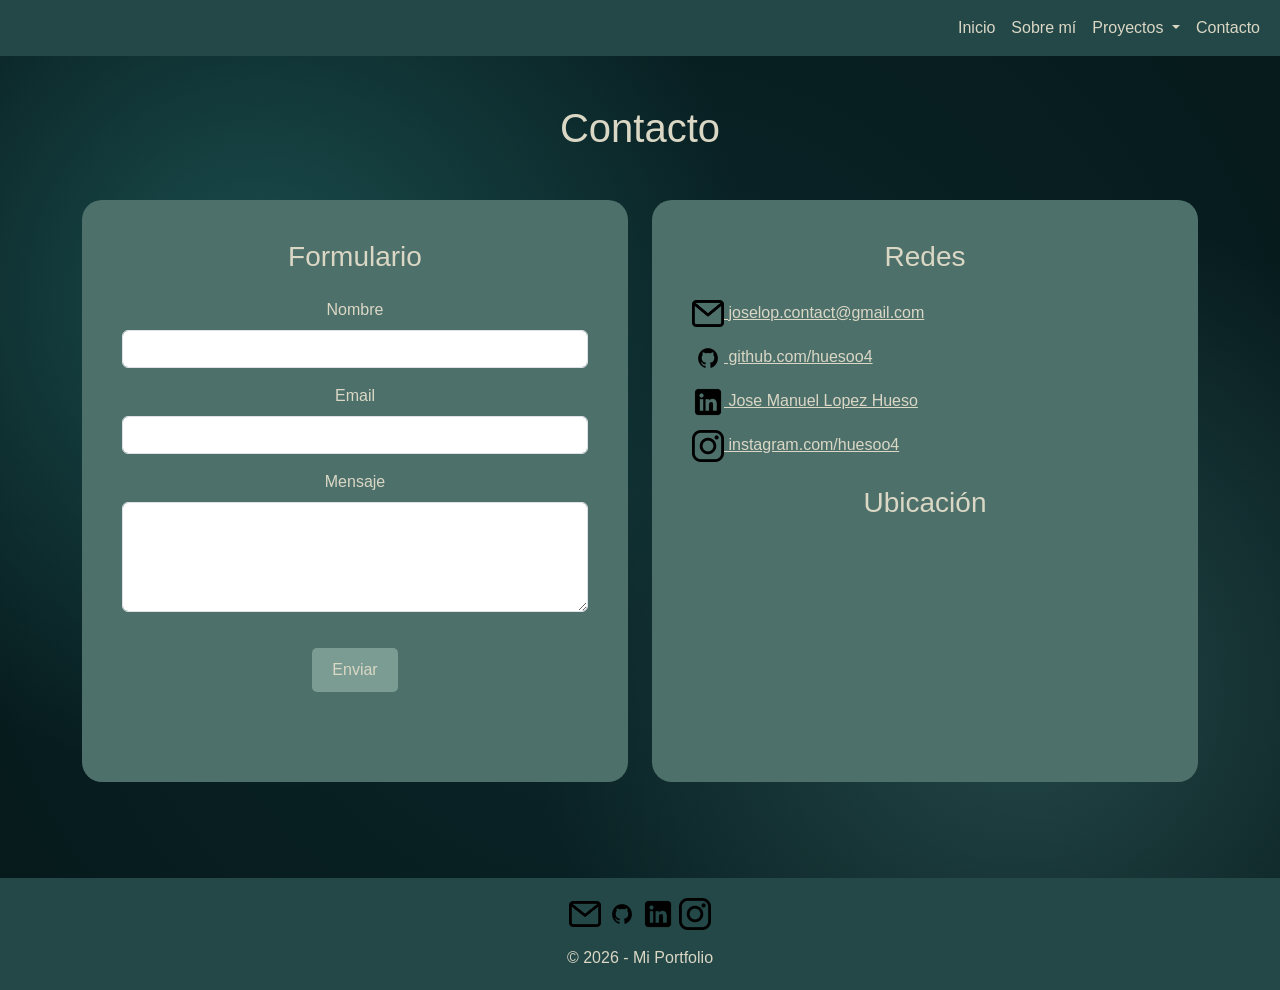
==== contacto.html @ bbd08af5 "Add files via upload" ====
<!DOCTYPE html>
<html lang="es">
<head>
    <meta charset="UTF-8">
    <title>Contacto</title>
    <meta name="viewport" content="width=device-width, initial-scale=1.0">
    <link rel="icon" type="image/png" href="img/principal.png">
    <link rel="stylesheet" href="css/style.css">
    <link href="https://cdn.jsdelivr.net/npm/bootstrap@5.3.2/dist/css/bootstrap.min.css" rel="stylesheet">
    <link rel="stylesheet" href="https://cdnjs.cloudflare.com/ajax/libs/font-awesome/6.5.0/css/all.min.css">
</head>

<body class="cuerpo">

  <header>
      <nav class="navbar navbar-expand-lg">
          <div class="container-fluid">
            <a class="navbar-brand" href="#" class="letra"></a>
            <button class="navbar-toggler" type="button" data-bs-toggle="collapse" data-bs-target="#navbarNavDropdown" aria-controls="navbarNavDropdown" aria-expanded="false" aria-label="Toggle navigation">
              <span class="navbar-toggler-icon"></span>
            </button>
            <div class="collapse navbar-collapse" id="navbarNavDropdown">
              <ul class="navbar-nav ms-auto align-items-lg-center">
                <li class="nav-item">
                  <a class="nav-link" aria-current="page" href="index.html">Inicio</a>
                </li>
                <li class="nav-item">
                  <a class="nav-link" href="sobremi.html">Sobre mí</a>
                </li>
                <li class="nav-item dropdown">
                  <a class="nav-link dropdown-toggle letra" href="#" role="button" data-bs-toggle="dropdown" aria-expanded="false">
                    Proyectos
                  </a>
                  <ul class="dropdown-menu">
                    <li><a class="dropdown-item" href="proyectos.html#redes">Redes</a></li>
                    <li><a class="dropdown-item" href="proyectos.html#sistemas">Sistemas</a></li>
                    <li><a class="dropdown-item" href="proyectos.html#desarrollo">Desarrollo</a></li>
                  </ul>
                </li>
                <li class="nav-item">
                  <a class="nav-link" href="contacto.html">Contacto</a>
                </li>
              </ul>
            </div>
          </div>
      </nav>
  </header>

  <main class="container py-5">

    <h1 class="text-center letra mb-5">Contacto</h1>

    <div class="row g-4">

      <!-- FORMULARIO -->
      <div class="col-md-6">

        <div class="caja">
          <h3 class="letra mb-4">Formulario</h3>


          <form action="http://172.22.200.240/resultado.php" method="POST">

            <div class="mb-3">
              <label class="form-label letra">Nombre</label>
              <input type="text" name="nombre" class="form-control" required> 
            </div>

            <div class="mb-3">
              <label class="form-label letra">Email</label>
              <input type="email" name="email" class="form-control" required>
            </div>

            <div class="mb-3">
              <label class="form-label letra">Mensaje</label>
              <textarea class="form-control" name="mensaje" rows="4" required></textarea>
            </div>

            <div class="text-center">
              <button type="submit" class="boton">Enviar</button>
            </div>

          </form>

        </div>

        </div>

          <!-- REDES + MAPA -->
          <div class="col-md-6">

            <div class="caja">

            <h3 class="letra mb-4">Redes</h3>

              <ul class="lista-contacto">

                <li>
                  <a href="mailto:joselop.contact@gmail.com" class="letra">
                  <img src="img/email.png" class="logo">
                  joselop.contact@gmail.com
                  </a>
                </li>

                <li>
                  <a href="https://github.com/huesoo4" target="_blank" class="letra">
                  <img src="img/github.png" class="logo">
                  github.com/huesoo4
                  </a>
                </li>

                <li>
                  <a href="https://www.linkedin.com/in/jose-manuel-lopez-hueso" target="_blank" class="letra">
                  <img src="img/linkedin.png" class="logo">
                  Jose Manuel Lopez Hueso
                  </a>
                </li>

                <li>
                  <a href="https://instagram.com/huesoo4" target="_blank" class="letra">
                  <img src="img/instagram.png" class="logo">
                  instagram.com/huesoo4
                  </a>
                </li>

              </ul>

            <h3 class="letra mt-4 mb-3">Ubicación</h3>

            <iframe 
              src="https://www.google.com/maps?q=Sevilla&output=embed"
              width="100%" 
              height="200" 
              style="border:0; border-radius:10px;"
              loading="lazy">
            </iframe>

            </div>

        </div>

    </div>

  </main>
<br>
<br>

<footer class="footer text-center letra">

  <a href="mailto:jlop.contact@gmail.com">
    <img src="img/email.png" class="logo" alt="email">
  </a>

  <a href="https://github.com/huesoo4" target="_blank">
    <img src="img/github.png" class="logo" alt="github">
  </a>

  <a href="https://www.linkedin.com/in/jose-manuel-lópez-hueso-017b24330" target="_blank">
    <img src="img/linkedin.png" class="logo" alt="linkedin">
  </a>

  <a href="https://instagram.com/huesoo4" target="_blank">
    <img src="img/instagram.png" class="logo" alt="instagram">
  </a>

  <p class="mt-3 mb-0">© 2026 - Mi Portfolio</p>

</footer>
<script src="https://cdn.jsdelivr.net/npm/bootstrap@5.3.2/dist/js/bootstrap.bundle.min.js"></script>
</body>
</html>
---- css/style.css ----
:root  {
    --color-fondo: #0b272a;
    --color-cabeceras: #244747;
    --color-caja: #4e706b;
    --color-hover: #7b9c92;
    --color-texto: #dad7c5;
}

.cuerpo{
font-family:sans-serif;
background:
radial-gradient(circle at 20% 30%, #1b4d4d 0%, transparent 40%),
radial-gradient(circle at 80% 70%, #244747 0%, transparent 40%),
radial-gradient(circle at 50% 50%, #0b272a 0%, #06191b 100%);
}

.navbar{
  background: var(--color-cabeceras);
}

.nav-item .nav-link{
  color: var(--color-texto);
}   

.letra{
  color: var(--color-texto);
}

h2{
margin-bottom:30px;
}

figure{
position:relative;
margin:0;
height:100%;
overflow:hidden;
border-radius:20px;
}

.foto-perfil{
  width:500px;
  height:500px;
  object-fit:cover;
  object-position:center 20%;
  border-radius:50%;
  border:5px solid var(--color-fondo);
  display:block;
  margin:auto;

  box-shadow:0 0 25px rgba(0,0,0,0.4);
}

.foto-perfil{
transition:0.3s;
}

.foto-perfil:hover{
transform:scale(1.05);
}

.caja{
  background: var(--color-caja);
  padding:40px;
  border-radius:20px;
  text-align:center;
  height:100%;
}

.caja-pequeña{
  background: var(--color-caja);
  border-radius:20px;
  border: 4px solid var(--color-fondo);
  text-align:center;
  height:100%;
  display:flex;
  flex-direction:column;
}

.caja:hover{
  transform: translateY(-6px);
  box-shadow: 0 15px 30px rgba(0,0,0,0.4);
}

.caja-pequeña:hover{
  transform: translateY(-6px);
  box-shadow: 0 15px 30px rgba(0,0,0,0.4);
}

.caja-pequeña p{
    padding:20px;
}

.titulo-caja{
    width:100%;
    background: linear-gradient(90deg, var(--color-texto));
    padding:10px;
    border-radius:10px 10px 0 0;
    margin-bottom:15px;
    display:flex;
    align-items:center;
    justify-content:center;
    gap:20px; 
}

.titulo-caja h3{
    margin:0;
    color: var(--color-fondo);
    font-size: 22px;

}

.cajas{
  display:flex;
  justify-content:center;
}

.grande{
  height: auto;
}

.carousel img{
  border-radius:10px;
  height: 300px;
  width: 300px;
  object-fit: contain;
}

.imagen{
    width: 200px;
    height: 200px;
    object-fit:contain;
}

.footer {
    background-color: var(--color-cabeceras);
    padding:20px;
}

.footer a{
    color: var(--color-texto);
    text-decoration: none;
}

.boton {
    background-color: var(--color-hover);
    border: none;
    color: var(--color-texto);
    padding: 10px 20px;
    text-align: center;
    text-decoration: none;
    display: inline-block;
    font-size: 16px;
    margin-top: 20px;
    border-radius: 5px;
}

.logo{
    width: 32px;
    height: 32px;
    object-fit:contain;
}

.tabla-estudios{
    background: var(--color-texto);
    color: var(--color-fondo);
    border-radius: 10px;
    overflow: hidden;
}

.tabla-estudios thead{
    background: var(--color-cabeceras);
    color: var(--color-texto);
}

.tabla-estudios th{
    padding:15px;
}

.tabla-estudios td{
    padding:15px;
}

.tabla-estudios tbody tr{
    border-bottom: 1px solid var(--color-fondo);
}

.tabla-estudios tbody tr:hover{
    background: var(--color-hover);
}

.form-control{
background: rgba(255,255,255,0.1);
border: 1px solid var(--color-fondo);
color: var(--color-texto);
}

.form-control:focus{
background: rgba(255,255,255,0.15);
color: var(--color-texto);
border-color: var(--color-hover);
box-shadow:none;
}

.lista-contacto{
list-style:none;
padding:0;
}

.lista-contacto li{
display:flex;
align-items:center;
gap:10px;
margin-bottom:12px;
color:var(--color-texto);
}

.slider {
  overflow: hidden;
  position: relative;
  width: 100%;
  height: 65px;
}

.slide-track {
  display: flex;
  width: calc(200px * 16);
  animation: scroll 30s linear infinite;
}

.tech-logo {
  width: 70px;
  height: 70px;
  object-fit: contain;
  margin: 0 25px;
  flex-shrink: 0;
}

@keyframes scroll {
  0% {
    transform: translateX(0);
  }
  100% {
    transform: translateX(-50%);
  }
}
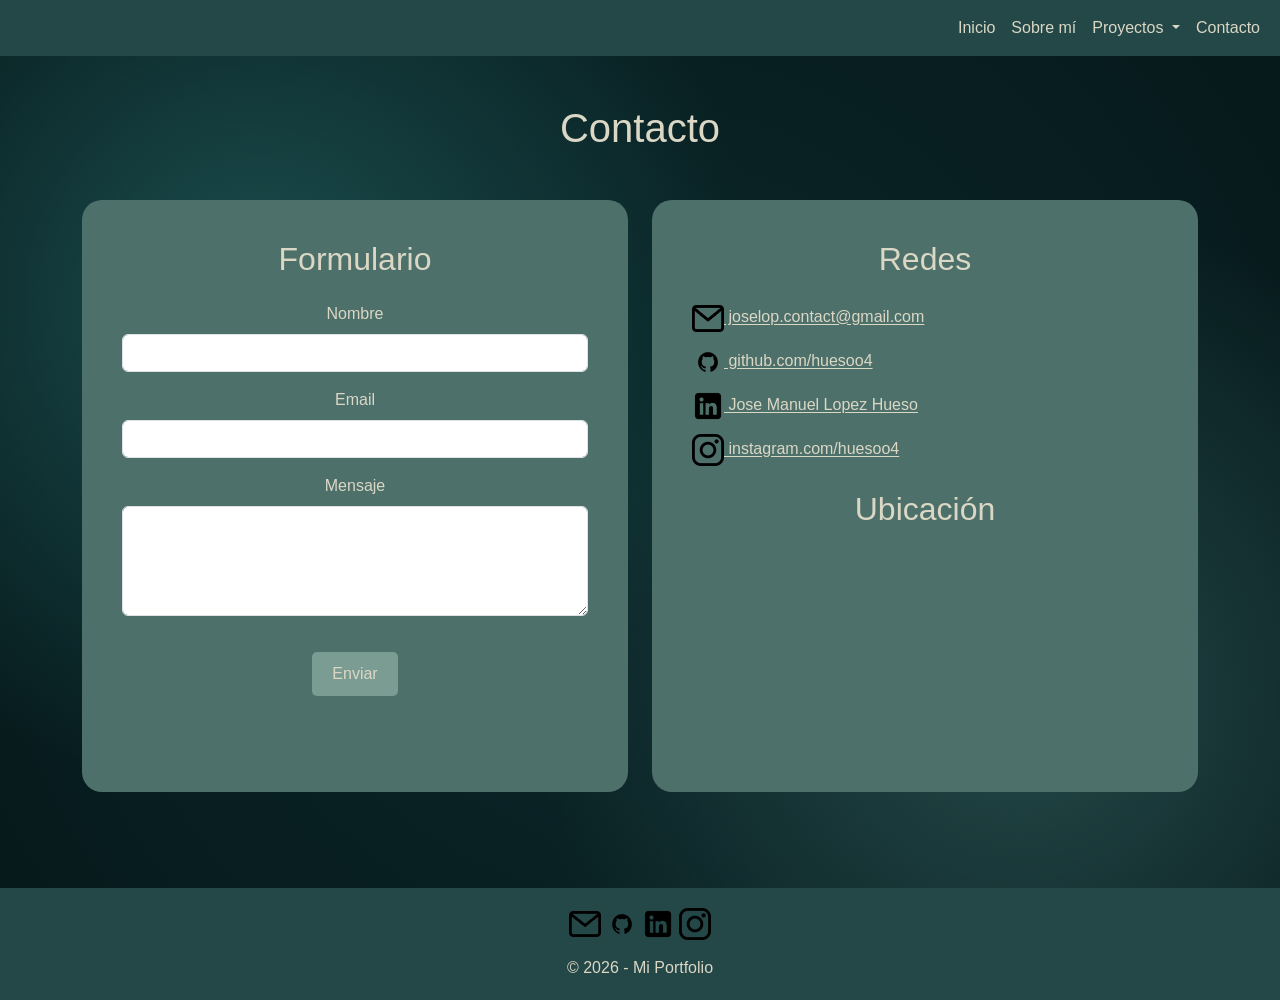
==== commit fcb95468: "Change headings from h3 to h2 in contacto.html" ====
--- a/contacto.html
+++ b/contacto.html
@@ -7,7 +7,7 @@
     <link rel="icon" type="image/png" href="img/principal.png">
     <link rel="stylesheet" href="css/style.css">
     <link href="https://cdn.jsdelivr.net/npm/bootstrap@5.3.2/dist/css/bootstrap.min.css" rel="stylesheet">
-    <link rel="stylesheet" href="https://cdnjs.cloudflare.com/ajax/libs/font-awesome/6.5.0/css/all.min.css">
+    
 </head>
 
 <body class="cuerpo">
@@ -15,7 +15,7 @@
   <header>
       <nav class="navbar navbar-expand-lg">
           <div class="container-fluid">
-            <a class="navbar-brand" href="#" class="letra"></a>
+            <a class="navbar-brand letra" href="#""></a>
             <button class="navbar-toggler" type="button" data-bs-toggle="collapse" data-bs-target="#navbarNavDropdown" aria-controls="navbarNavDropdown" aria-expanded="false" aria-label="Toggle navigation">
               <span class="navbar-toggler-icon"></span>
             </button>
@@ -56,7 +56,7 @@
       <div class="col-md-6">
 
         <div class="caja">
-          <h3 class="letra mb-4">Formulario</h3>
+          <h2 class="letra mb-4">Formulario</h2>
 
 
           <form action="http://172.22.200.240/resultado.php" method="POST">
@@ -91,45 +91,45 @@
 
             <div class="caja">
 
-            <h3 class="letra mb-4">Redes</h3>
+            <h2 class="letra mb-4">Redes</h2>
 
               <ul class="lista-contacto">
 
                 <li>
                   <a href="mailto:joselop.contact@gmail.com" class="letra">
-                  <img src="img/email.png" class="logo">
+                  <img src="img/email.png" class="logo" alt="Email">
                   joselop.contact@gmail.com
                   </a>
                 </li>
 
                 <li>
                   <a href="https://github.com/huesoo4" target="_blank" class="letra">
-                  <img src="img/github.png" class="logo">
+                  <img src="img/github.png" class="logo" alt="GitHub">
                   github.com/huesoo4
                   </a>
                 </li>
 
                 <li>
                   <a href="https://www.linkedin.com/in/jose-manuel-lopez-hueso" target="_blank" class="letra">
-                  <img src="img/linkedin.png" class="logo">
+                  <img src="img/linkedin.png" class="logo" alt="LinkedIn">
                   Jose Manuel Lopez Hueso
                   </a>
                 </li>
 
                 <li>
                   <a href="https://instagram.com/huesoo4" target="_blank" class="letra">
-                  <img src="img/instagram.png" class="logo">
+                  <img src="img/instagram.png" class="logo" alt="Instagram">
                   instagram.com/huesoo4
                   </a>
                 </li>
 
               </ul>
 
-            <h3 class="letra mt-4 mb-3">Ubicación</h3>
+            <h2 class="letra mt-4 mb-3">Ubicación</h2>
 
             <iframe 
-              src="https://www.google.com/maps?q=Sevilla&output=embed"
-              width="100%" 
+              class="mapa"
+              src="https://www.google.com/maps?q=Sevilla&output=embed" 
               height="200" 
               style="border:0; border-radius:10px;"
               loading="lazy">
@@ -148,19 +148,19 @@
 <footer class="footer text-center letra">
 
   <a href="mailto:jlop.contact@gmail.com">
-    <img src="img/email.png" class="logo" alt="email">
+    <img src="img/email.png" class="logo" alt="Email">
   </a>
 
   <a href="https://github.com/huesoo4" target="_blank">
-    <img src="img/github.png" class="logo" alt="github">
+    <img src="img/github.png" class="logo" alt="GitHub">
   </a>
 
   <a href="https://www.linkedin.com/in/jose-manuel-lópez-hueso-017b24330" target="_blank">
-    <img src="img/linkedin.png" class="logo" alt="linkedin">
+    <img src="img/linkedin.png" class="logo" alt="LinkedIn">
   </a>
 
   <a href="https://instagram.com/huesoo4" target="_blank">
-    <img src="img/instagram.png" class="logo" alt="instagram">
+    <img src="img/instagram.png" class="logo" alt="Instagram">
   </a>
 
   <p class="mt-3 mb-0">© 2026 - Mi Portfolio</p>
@@ -168,4 +168,4 @@
 </footer>
 <script src="https://cdn.jsdelivr.net/npm/bootstrap@5.3.2/dist/js/bootstrap.bundle.min.js"></script>
 </body>
-</html>+</html>
--- a/css/style.css
+++ b/css/style.css
@@ -39,8 +39,9 @@
 }
 
 .foto-perfil{
-  width:500px;
-  height:500px;
+  width:100%;
+  max-width: 350px;
+  height:auto;
   object-fit:cover;
   object-position:center 20%;
   border-radius:50%;
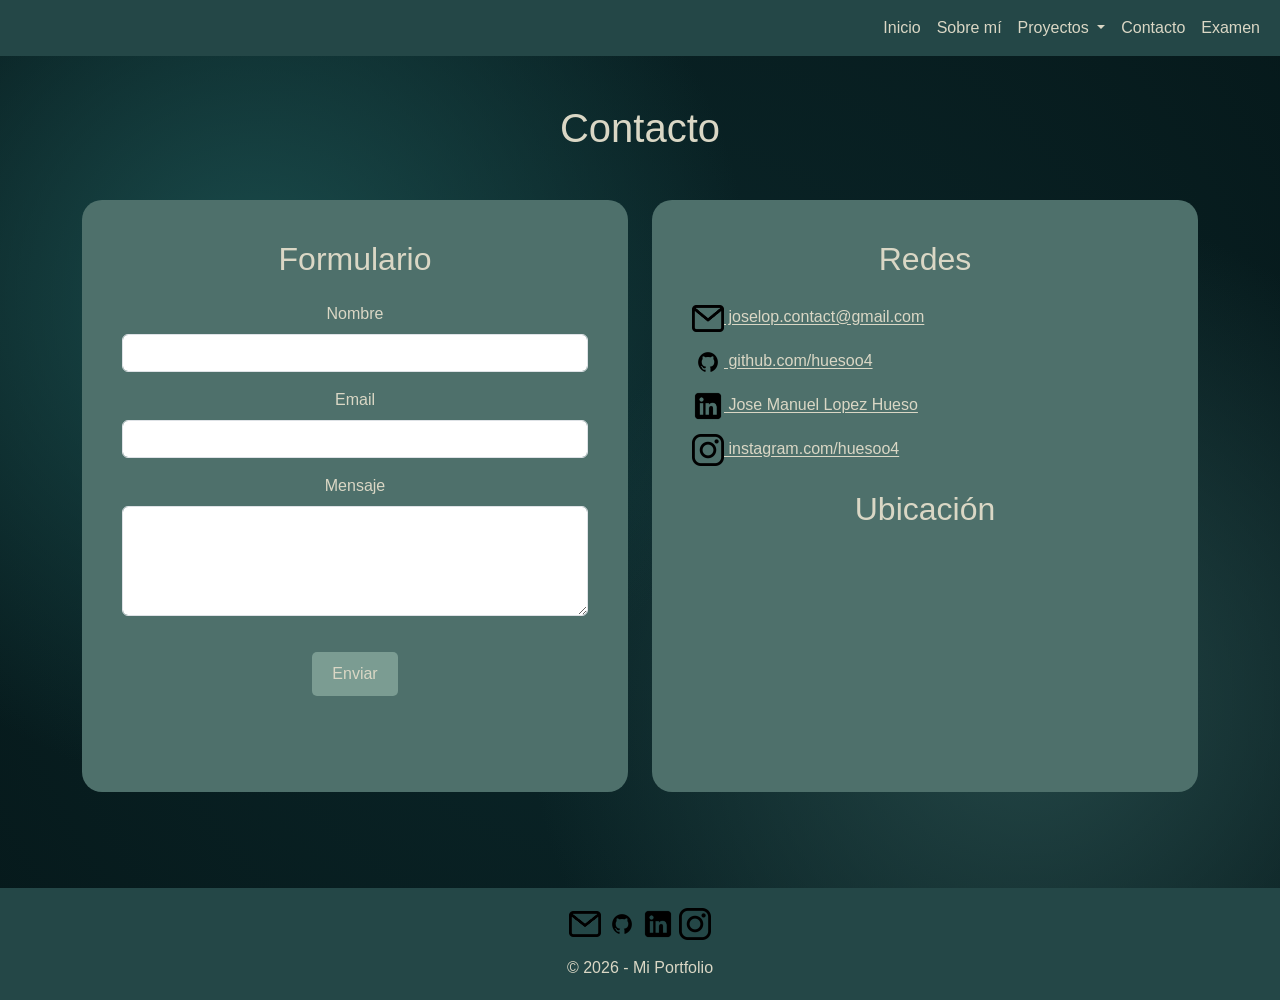
==== commit 796bbdf1: "Add Examen link to navigation menu" ====
--- a/contacto.html
+++ b/contacto.html
@@ -15,7 +15,7 @@
   <header>
       <nav class="navbar navbar-expand-lg">
           <div class="container-fluid">
-            <a class="navbar-brand letra" href="#""></a>
+            <a class="navbar-brand letra" href="#"></a>
             <button class="navbar-toggler" type="button" data-bs-toggle="collapse" data-bs-target="#navbarNavDropdown" aria-controls="navbarNavDropdown" aria-expanded="false" aria-label="Toggle navigation">
               <span class="navbar-toggler-icon"></span>
             </button>
@@ -39,6 +39,9 @@
                 </li>
                 <li class="nav-item">
                   <a class="nav-link" href="contacto.html">Contacto</a>
+                </li>
+                <li class="nav-item">
+                  <a class="nav-link" href="examen.html">Examen</a>
                 </li>
               </ul>
             </div>
--- a/css/style.css
+++ b/css/style.css
@@ -18,17 +18,11 @@
   background: var(--color-cabeceras);
 }
 
-.nav-item .nav-link{
-  color: var(--color-texto);
-}   
-
-.letra{
-  color: var(--color-texto);
-}
-
-h2{
-margin-bottom:30px;
-}
+.nav-item .nav-link{color: var(--color-texto);}   
+
+.letra{color: var(--color-texto);}
+
+h2{margin-bottom:30px;}
 
 figure{
 position:relative;
@@ -108,7 +102,6 @@
     margin:0;
     color: var(--color-fondo);
     font-size: 22px;
-
 }
 
 .cajas{
@@ -237,6 +230,12 @@
   flex-shrink: 0;
 }
 
+.mapa{
+  width:100%;
+  border:0;
+  border-radius:10px;
+}
+
 @keyframes scroll {
   0% {
     transform: translateX(0);
